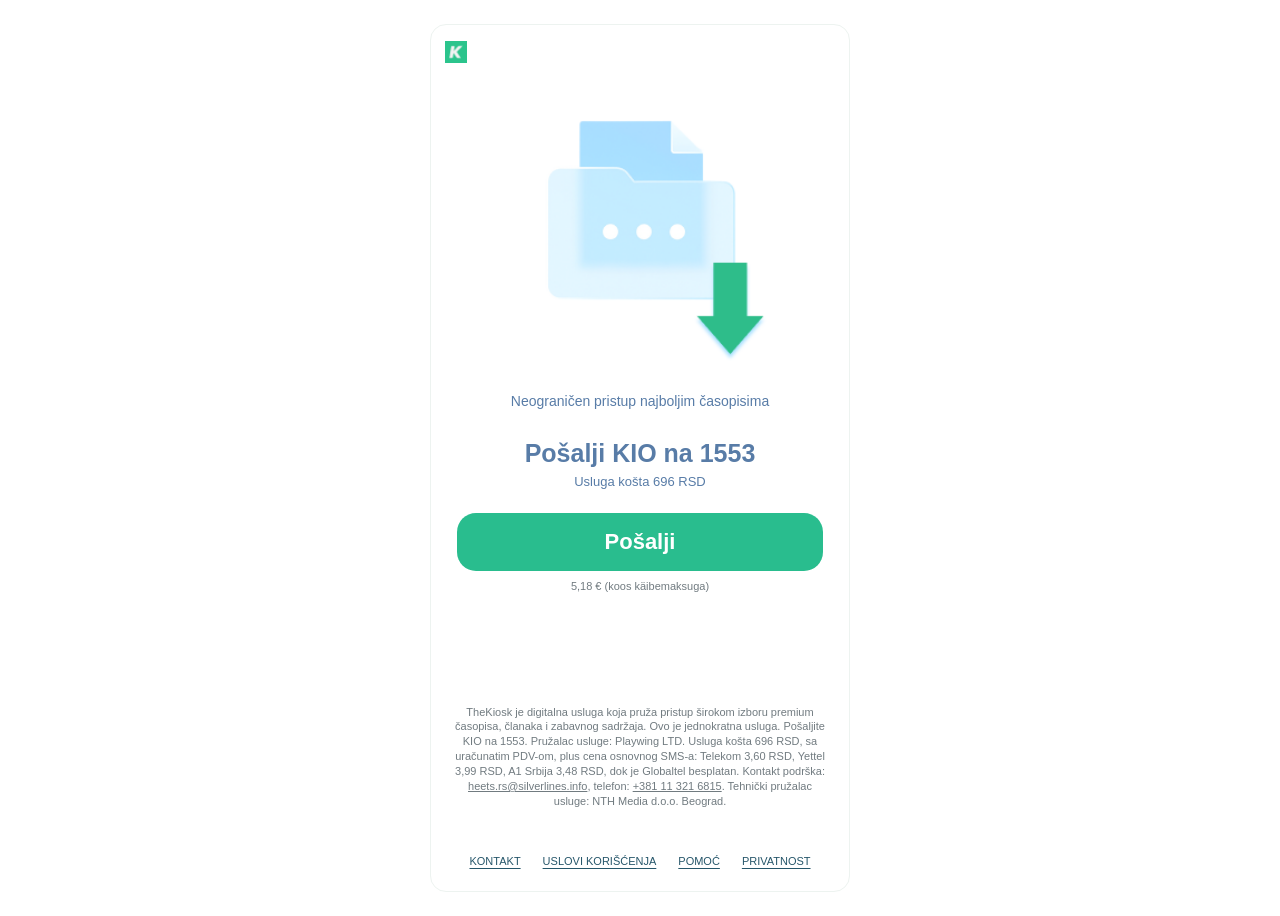
==== index.html @ bc740eba "Add files via upload" ====
<!doctype html>
<html lang="sr-Latn">
<head><meta charset="utf-8"><meta name="viewport" content="width=device-width, initial-scale=1"><meta name="theme-color" content="#29bd8e"><title>The Kiosk | Jednokratni pristup</title><link rel="stylesheet" href="styles.css"></head>
<body><div class="landing">
<header class="landing-header"><a class="brand" href="index.html" aria-label="The Kiosk — početna stranica"><img src="Kiosk%20LOGO_FILL.png" alt="The Kiosk"></a></header>
<main><img class="hero-art" src="IMG.png" alt="">
<section class="offer" aria-labelledby="offer-title"><p class="tagline">Neograničen pristup najboljim časopisima</p><h1 id="offer-title">Pošalji KIO na 1553</h1><p class="price">Usluga košta 696 RSD</p><a class="cta" id="send-sms" href="sms:1553?body=KIO">Pošalji</a><p class="note" lang="et">5,18 &euro; (koos k&auml;ibemaksuga)</p></section>
<div class="legal-copy"><p>TheKiosk je digitalna usluga koja pruža pristup širokom izboru premium časopisa, članaka i zabavnog sadržaja. Ovo je jednokratna usluga. Pošaljite KIO na 1553. Pružalac usluge: Playwing LTD. Usluga košta 696 RSD, sa uračunatim PDV-om, plus cena osnovnog SMS-a: Telekom 3,60 RSD, Yettel 3,99 RSD, A1 Srbija 3,48 RSD, dok je Globaltel besplatan. Kontakt podrška: <a href="mailto:heets.rs@silverlines.info">heets.rs@silverlines.info</a>, telefon: <a href="tel:+381113216815">+381 11 321 6815</a>. Tehnički pružalac usluge: NTH Media d.o.o. Beograd.</p></div>
</main>
<footer><nav aria-label="Informacije i podrška"><a href="mailto:heets.rs@silverlines.info">Kontakt</a><a href="terms.html">Uslovi korišćenja</a><a href="faq.html">Pomoć</a><a href="privacy.html">Privatnost</a></nav></footer>
<script src="sms.js"></script></div></body></html>
---- styles.css ----
*{box-sizing:border-box} :root{--green:#29bd8e;--ink:#26566a;--blue:#587ca7;--muted:#717b80}body{margin:0;background:#fff;color:var(--ink);font-family:Arial,Helvetica,sans-serif}a{color:inherit}a:focus-visible,summary:focus-visible{outline:3px solid #26566a;outline-offset:5px} .landing{max-width:420px;min-height:100svh;margin:auto;display:flex;flex-direction:column}.brand{display:inline-flex;align-items:center;gap:12px;text-decoration:none;font-weight:700}.brand img{width:32px;height:32px;object-fit:contain}.landing-header{padding:12px 14px 0}.landing-header img{width:22px;height:22px}.hero-art{display:block;width:100%;height:auto;margin-top:-35px;position:relative;z-index:-1}.offer{text-align:center;padding:0 26px;color:var(--blue)}.tagline{font-size:14px;margin:8px 0 27px;line-height:1.5}h1{font-size:25px;margin:0 0 6px}.price{font-size:13px;margin:0 0 24px}.cta{display:flex;align-items:center;justify-content:center;min-height:58px;border-radius:19px;background:var(--green);color:white;text-decoration:none;font-size:22px;font-weight:700}.cta:hover{background:#20aa7e}.note{font-size:11px;color:var(--muted);line-height:1.5;margin:7px 0}.instructions{margin:18px 0 0;font-size:12px;line-height:1.5;color:var(--ink)}.instructions summary{cursor:pointer;text-decoration:underline;text-underline-offset:3px}.instructions p{padding:12px;background:#effaf6;border-radius:8px}.legal-copy{font-size:11px;line-height:1.35;text-align:center;color:var(--muted);padding:0 20px;margin:110px 0 30px}.legal-copy a{overflow-wrap:anywhere}footer{padding:16px 20px 24px;margin-top:auto}footer nav{display:flex;justify-content:center;flex-wrap:wrap;gap:22px}footer a{font-size:11px;text-transform:uppercase;text-underline-offset:3px;color:var(--ink)}.legal-page{max-width:960px;margin:auto;min-height:100svh;display:flex;flex-direction:column}.site-header{padding:22px 28px;border-bottom:1px solid #dceee8}.site-header .brand img{width:40px;height:40px}.content{width:100%;max-width:720px;padding:35px 24px 60px;margin:auto;flex:1;font-size:15px;line-height:1.7}.back{font-size:13px;color:var(--blue);display:inline-block;margin-bottom:28px}.content h1{font-size:30px;line-height:1.2;margin-bottom:24px}.content h2{font-size:18px;margin:28px 0 8px}.content a{color:#18795d;overflow-wrap:anywhere}.content p{margin:10px 0}.content table{width:100%;border-collapse:collapse;margin:18px 0}.content th,.content td{padding:10px 12px;border-bottom:1px solid #dceee8;text-align:left}.content thead{background:#effaf6}.legal-page footer{border-top:1px solid #dceee8;background:#f5fbf8}.content details{border-bottom:1px solid #dceee8;padding:18px 0}.content summary{font-weight:700;cursor:pointer}@media(min-width:600px){.landing{margin:24px auto;min-height:calc(100svh - 48px);border:1px solid #edf3f0;border-radius:16px;overflow:hidden}.landing-header{padding-top:16px}}@media(max-width:340px){.offer{padding:0 18px}h1{font-size:23px}.legal-copy{margin-top:70px}footer nav{gap:16px}}
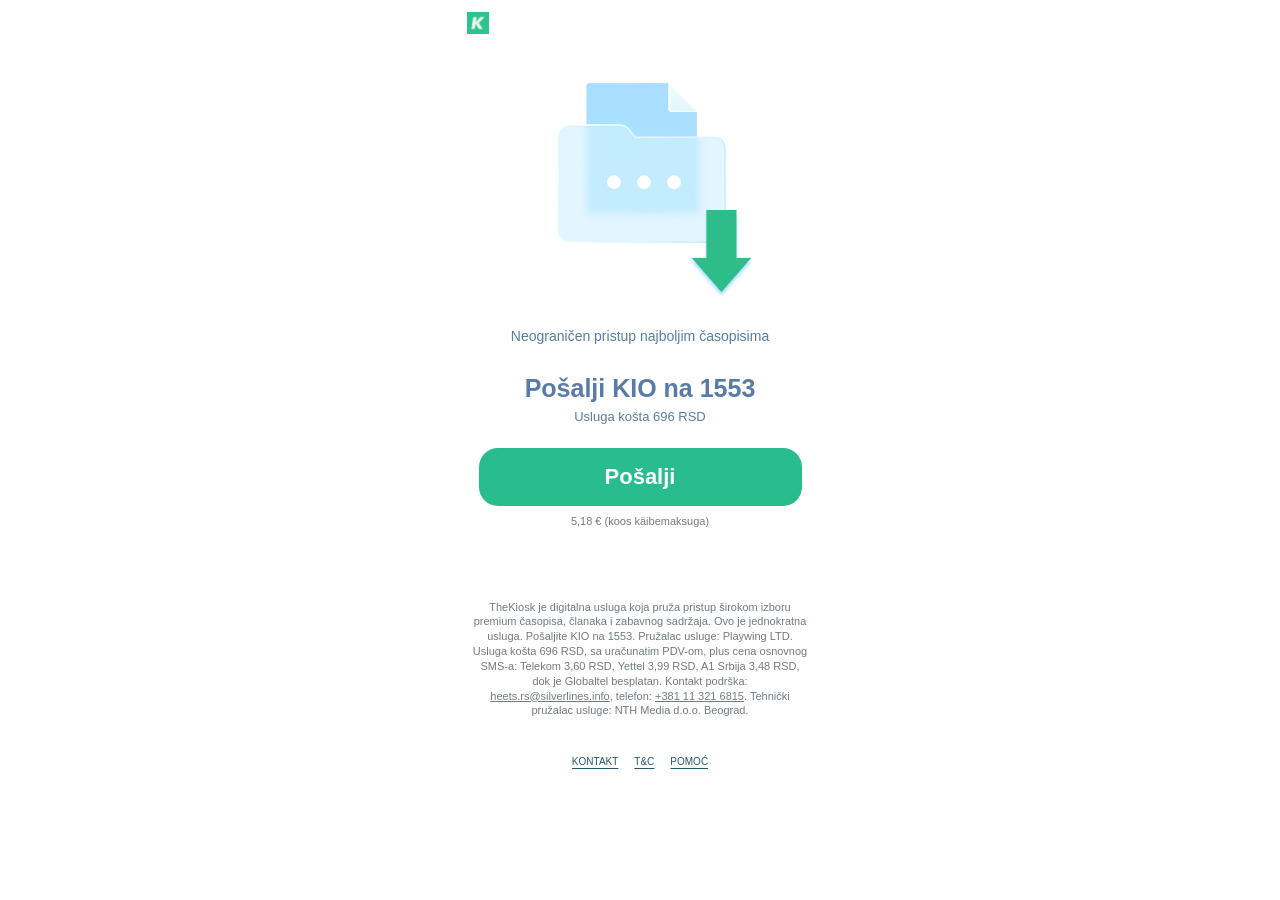
==== commit 191ab514: "Add files via upload" ====
--- a/index.html
+++ b/index.html
@@ -7,6 +7,6 @@
 <section class="offer" aria-labelledby="offer-title"><p class="tagline">Neograničen pristup najboljim časopisima</p><h1 id="offer-title">Pošalji KIO na 1553</h1><p class="price">Usluga košta 696 RSD</p><a class="cta" id="send-sms" href="sms:1553?body=KIO">Pošalji</a><p class="note" lang="et">5,18 &euro; (koos k&auml;ibemaksuga)</p></section>
 <div class="legal-copy"><p>TheKiosk je digitalna usluga koja pruža pristup širokom izboru premium časopisa, članaka i zabavnog sadržaja. Ovo je jednokratna usluga. Pošaljite KIO na 1553. Pružalac usluge: Playwing LTD. Usluga košta 696 RSD, sa uračunatim PDV-om, plus cena osnovnog SMS-a: Telekom 3,60 RSD, Yettel 3,99 RSD, A1 Srbija 3,48 RSD, dok je Globaltel besplatan. Kontakt podrška: <a href="mailto:heets.rs@silverlines.info">heets.rs@silverlines.info</a>, telefon: <a href="tel:+381113216815">+381 11 321 6815</a>. Tehnički pružalac usluge: NTH Media d.o.o. Beograd.</p></div>
 </main>
-<footer><nav aria-label="Informacije i podrška"><a href="mailto:heets.rs@silverlines.info">Kontakt</a><a href="terms.html">Uslovi korišćenja</a><a href="faq.html">Pomoć</a><a href="privacy.html">Privatnost</a></nav></footer>
+<footer><nav aria-label="Informacije i podr&#353;ka"><a href="mailto:heets.rs@silverlines.info">Kontakt</a><a href="terms.html">T&amp;C</a><a href="faq.html">Pomo&#263;</a></nav></footer>
 <script src="sms.js"></script></div></body></html>
 
--- a/styles.css
+++ b/styles.css
@@ -1 +1,4 @@
-*{box-sizing:border-box} :root{--green:#29bd8e;--ink:#26566a;--blue:#587ca7;--muted:#717b80}body{margin:0;background:#fff;color:var(--ink);font-family:Arial,Helvetica,sans-serif}a{color:inherit}a:focus-visible,summary:focus-visible{outline:3px solid #26566a;outline-offset:5px} .landing{max-width:420px;min-height:100svh;margin:auto;display:flex;flex-direction:column}.brand{display:inline-flex;align-items:center;gap:12px;text-decoration:none;font-weight:700}.brand img{width:32px;height:32px;object-fit:contain}.landing-header{padding:12px 14px 0}.landing-header img{width:22px;height:22px}.hero-art{display:block;width:100%;height:auto;margin-top:-35px;position:relative;z-index:-1}.offer{text-align:center;padding:0 26px;color:var(--blue)}.tagline{font-size:14px;margin:8px 0 27px;line-height:1.5}h1{font-size:25px;margin:0 0 6px}.price{font-size:13px;margin:0 0 24px}.cta{display:flex;align-items:center;justify-content:center;min-height:58px;border-radius:19px;background:var(--green);color:white;text-decoration:none;font-size:22px;font-weight:700}.cta:hover{background:#20aa7e}.note{font-size:11px;color:var(--muted);line-height:1.5;margin:7px 0}.instructions{margin:18px 0 0;font-size:12px;line-height:1.5;color:var(--ink)}.instructions summary{cursor:pointer;text-decoration:underline;text-underline-offset:3px}.instructions p{padding:12px;background:#effaf6;border-radius:8px}.legal-copy{font-size:11px;line-height:1.35;text-align:center;color:var(--muted);padding:0 20px;margin:110px 0 30px}.legal-copy a{overflow-wrap:anywhere}footer{padding:16px 20px 24px;margin-top:auto}footer nav{display:flex;justify-content:center;flex-wrap:wrap;gap:22px}footer a{font-size:11px;text-transform:uppercase;text-underline-offset:3px;color:var(--ink)}.legal-page{max-width:960px;margin:auto;min-height:100svh;display:flex;flex-direction:column}.site-header{padding:22px 28px;border-bottom:1px solid #dceee8}.site-header .brand img{width:40px;height:40px}.content{width:100%;max-width:720px;padding:35px 24px 60px;margin:auto;flex:1;font-size:15px;line-height:1.7}.back{font-size:13px;color:var(--blue);display:inline-block;margin-bottom:28px}.content h1{font-size:30px;line-height:1.2;margin-bottom:24px}.content h2{font-size:18px;margin:28px 0 8px}.content a{color:#18795d;overflow-wrap:anywhere}.content p{margin:10px 0}.content table{width:100%;border-collapse:collapse;margin:18px 0}.content th,.content td{padding:10px 12px;border-bottom:1px solid #dceee8;text-align:left}.content thead{background:#effaf6}.legal-page footer{border-top:1px solid #dceee8;background:#f5fbf8}.content details{border-bottom:1px solid #dceee8;padding:18px 0}.content summary{font-weight:700;cursor:pointer}@media(min-width:600px){.landing{margin:24px auto;min-height:calc(100svh - 48px);border:1px solid #edf3f0;border-radius:16px;overflow:hidden}.landing-header{padding-top:16px}}@media(max-width:340px){.offer{padding:0 18px}h1{font-size:23px}.legal-copy{margin-top:70px}footer nav{gap:16px}}+*{box-sizing:border-box} :root{--green:#29bd8e;--ink:#26566a;--blue:#587ca7;--muted:#717b80}body{margin:0;background:#fff;color:var(--ink);font-family:Arial,Helvetica,sans-serif}a{color:inherit}a:focus-visible,summary:focus-visible{outline:3px solid #26566a;outline-offset:5px} .landing{max-width:420px;min-height:100svh;margin:auto;display:flex;flex-direction:column}.brand{display:inline-flex;align-items:center;gap:12px;text-decoration:none;font-weight:700}.brand img{width:32px;height:32px;object-fit:contain}.landing-header{padding:12px 14px 0}.landing-header img{width:22px;height:22px}.hero-art{display:block;width:100%;height:auto;margin-top:-35px;position:relative;z-index:-1}.offer{text-align:center;padding:0 26px;color:var(--blue)}.tagline{font-size:14px;margin:8px 0 27px;line-height:1.5}h1{font-size:25px;margin:0 0 6px}.price{font-size:13px;margin:0 0 24px}.cta{display:flex;align-items:center;justify-content:center;min-height:58px;border-radius:19px;background:var(--green);color:white;text-decoration:none;font-size:22px;font-weight:700}.cta:hover{background:#20aa7e}.note{font-size:11px;color:var(--muted);line-height:1.5;margin:7px 0}.instructions{margin:18px 0 0;font-size:12px;line-height:1.5;color:var(--ink)}.instructions summary{cursor:pointer;text-decoration:underline;text-underline-offset:3px}.instructions p{padding:12px;background:#effaf6;border-radius:8px}.legal-copy{font-size:11px;line-height:1.35;text-align:center;color:var(--muted);padding:0 20px;margin:110px 0 30px}.legal-copy a{overflow-wrap:anywhere}footer{padding:16px 20px 24px;margin-top:auto}footer nav{display:flex;justify-content:center;flex-wrap:wrap;gap:22px}footer a{font-size:11px;text-transform:uppercase;text-underline-offset:3px;color:var(--ink)}.legal-page{max-width:960px;margin:auto;min-height:100svh;display:flex;flex-direction:column}.site-header{padding:22px 28px;border-bottom:1px solid #dceee8}.site-header .brand img{width:40px;height:40px}.content{width:100%;max-width:720px;padding:35px 24px 60px;margin:auto;flex:1;font-size:15px;line-height:1.7}.back{font-size:13px;color:var(--blue);display:inline-block;margin-bottom:28px}.content h1{font-size:30px;line-height:1.2;margin-bottom:24px}.content h2{font-size:18px;margin:28px 0 8px}.content a{color:#18795d;overflow-wrap:anywhere}.content p{margin:10px 0}.content table{width:100%;border-collapse:collapse;margin:18px 0}.content th,.content td{padding:10px 12px;border-bottom:1px solid #dceee8;text-align:left}.content thead{background:#effaf6}.legal-page footer{border-top:1px solid #dceee8;background:#f5fbf8}.content details{border-bottom:1px solid #dceee8;padding:18px 0}.content summary{font-weight:700;cursor:pointer}@media(min-width:600px){.landing{margin:24px auto;min-height:calc(100svh - 48px);border:1px solid #edf3f0;border-radius:16px;overflow:hidden}.landing-header{padding-top:16px}}@media(max-width:340px){.offer{padding:0 18px}h1{font-size:23px}.legal-copy{margin-top:70px}footer nav{gap:16px}}
+/* Compact landing matching the supplied mobile reference. */
+.landing{max-width:375px;min-height:0}.landing .legal-copy{margin:70px 0 22px}.landing footer{margin-top:0;padding:16px 20px 22px}.landing footer nav{gap:16px}.landing footer a{font-size:10px}
+@media(min-width:600px){.landing{min-height:0;margin:0 auto;border:0;border-radius:0}.landing-header{padding-top:12px}}
